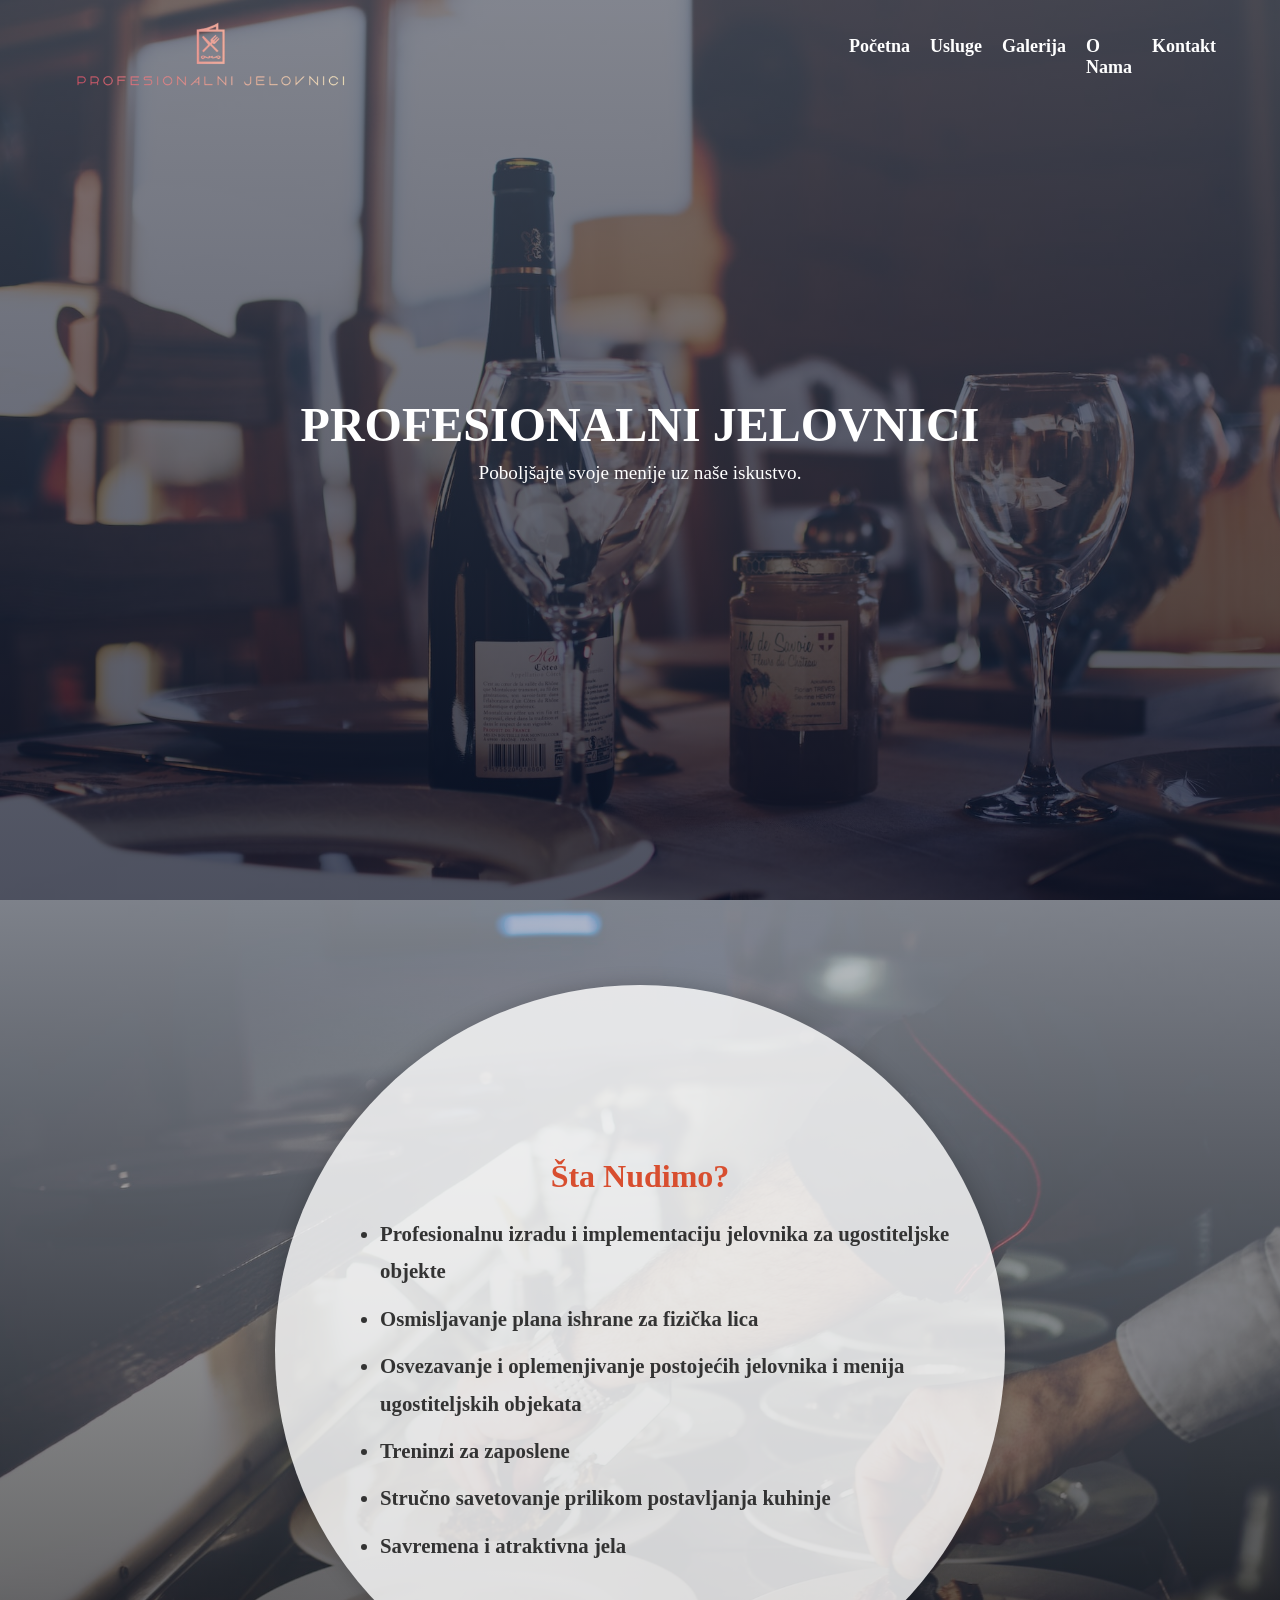
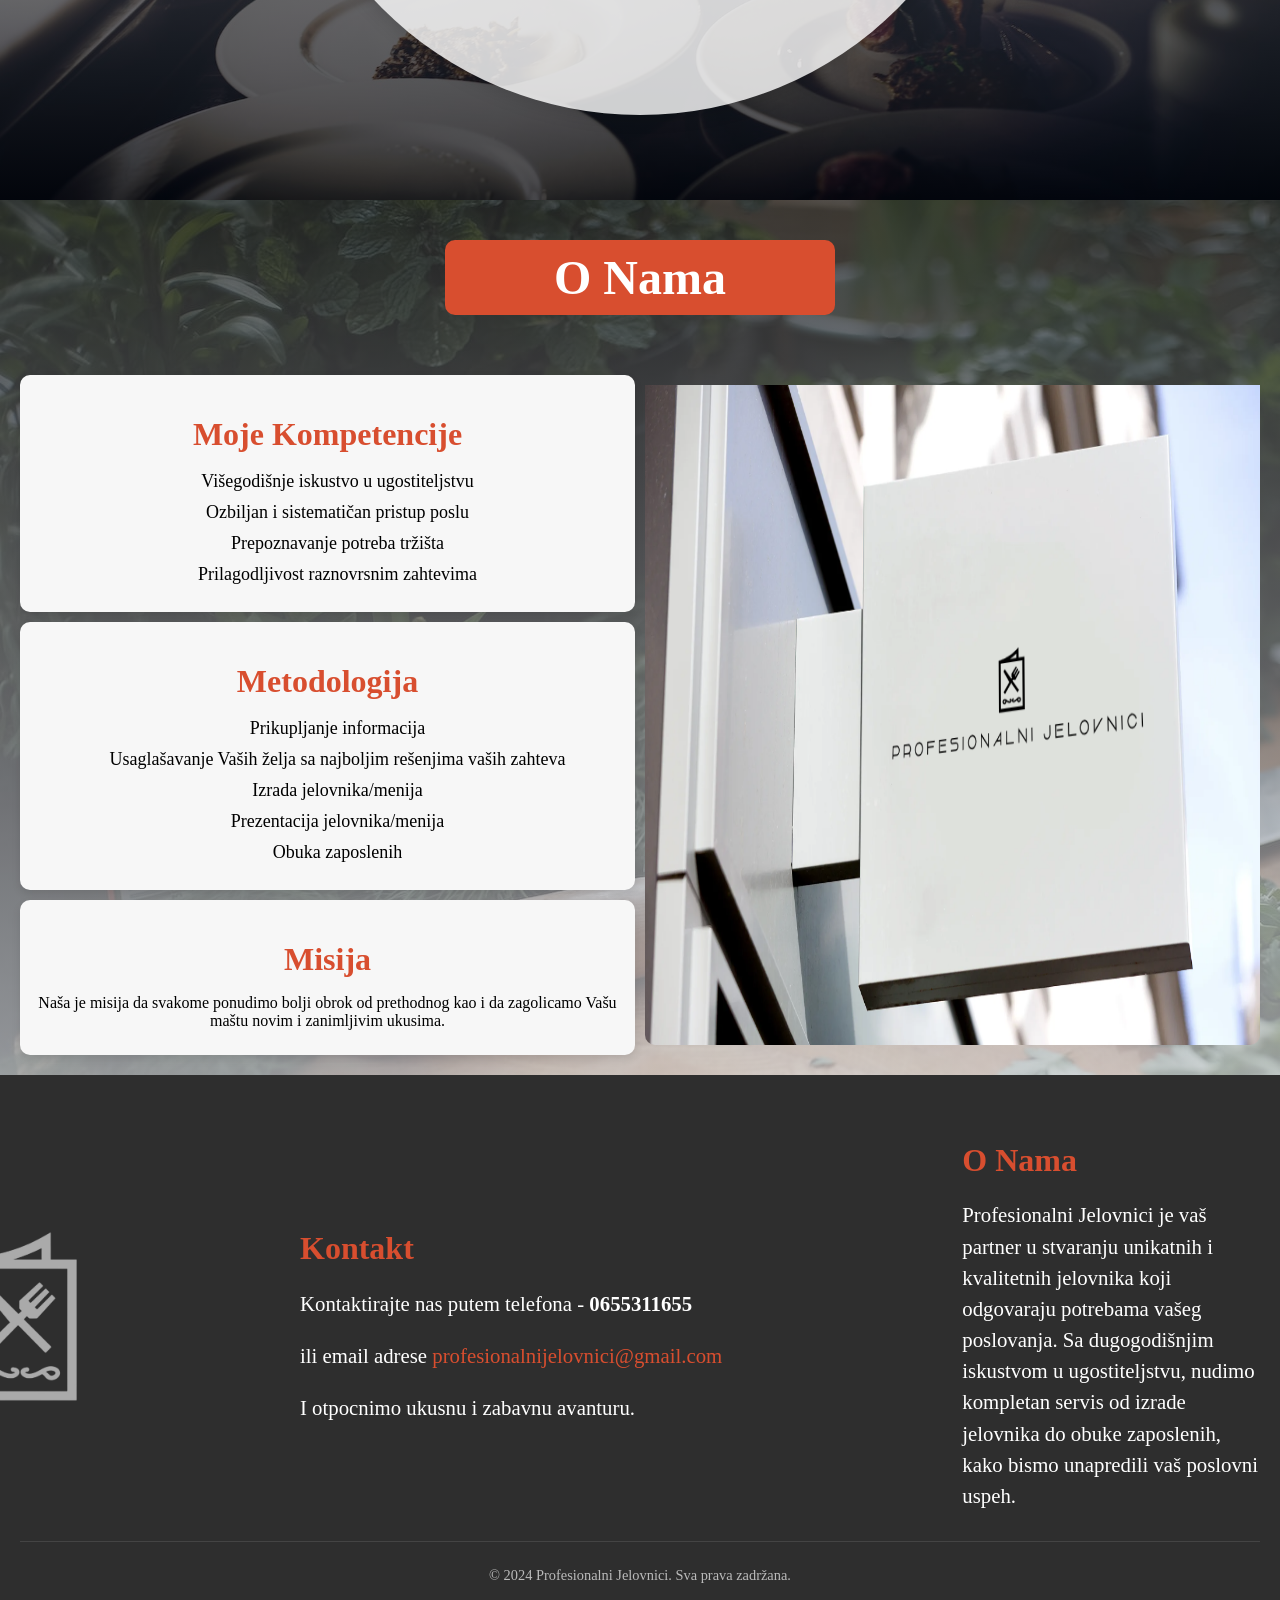
==== index.html @ 2716e55f "home page" ====
<!DOCTYPE html>
<html lang="en">
<head>
    <meta charset="UTF-8">
    <meta http-equiv="X-UA-Compatible" content="IE=edge">
    <meta name="viewport" content="width=device-width, initial-scale=1.0">
    <title>Professional Restaurant Menus</title>
    <link rel="stylesheet" href="styles.css">
</head>
<body>
    <header class="hero-section">
        <nav class="navbar">
            <div class="logo">
                <img src="slike/image-removebg-preview.png" alt="Logo"> 
            </div>
            <ul class="nav-links">
                <li><a href="#">Početna</a></li>
                <li><a href="#">Usluge</a></li>
                <li><a href="#">Galerija</a></li>
                <li><a href="#">O Nama</a></li>
                <li><a href="#">Kontakt</a></li>
            </ul>
        </nav>
        <div class="hero-content">
            <!-- <h1>Profesionalni Jelovnici</h1> -->
            <h1>PROFESIONALNI JELOVNICI</h1>
            <p>Poboljšajte svoje menije uz naše iskustvo.</p>
        </div>
    </header>

    <section class="service-display">
        <div class="circle-content">
            <p>Šta Nudimo?</p>
            <ul class="circle-list">
                <li>Profesionalnu izradu i implementaciju jelovnika za ugostiteljske objekte</li>
                <li>Osmisljavanje plana ishrane za fizička lica</li>
                <li>Osvezavanje i oplemenjivanje postojećih jelovnika i menija ugostiteljskih objekata</li>
                <li>Treninzi za zaposlene</li>
                <li>Stručno savetovanje prilikom postavljanja kuhinje</li>
                <li>Savremena i atraktivna jela</li>
            </ul>
        </div>
    </section>

    <section class="content-section">
        <div class="heading-box">
            <h1>O Nama</h1>
        </div>
        <div class="content-flex">
            <div class="cards-container">
                <div class="card">
                    <h3>Moje Kompetencije</h3>
                    <ul class="competencies-list">
                        <li>Višegodišnje iskustvo u ugostiteljstvu</li>
                        <li>Ozbiljan i sistematičan pristup poslu</li>
                        <li>Prepoznavanje potreba tržišta</li>
                        <li>Prilagodljivost raznovrsnim zahtevima</li>
                    </ul>
                </div>
                <div class="card">
                    <h3>Metodologija</h3>
                    <ol class="methodology-list">
                        <li>Prikupljanje informacija</li>
                        <li>Usaglašavanje Vaših želja sa najboljim rešenjima vaših zahteva</li>
                        <li>Izrada jelovnika/menija</li>
                        <li>Prezentacija jelovnika/menija</li>
                        <li>Obuka zaposlenih</li>
                    </ol>
                </div>
                <div class="card">
                    <h3>Misija</h3>
                    <p>Naša je misija da svakome ponudimo bolji obrok od prethodnog kao i da zagolicamo Vašu maštu novim i zanimljivim ukusima.</p>
                </div>
            </div>
            <div class="image-container">
                <img src="slike/Screenshot_10.png" alt="Profesionalni Jelovnici">
            </div>
        </div>
    </section>

    <footer class="footer-section">
        <div class="footer-container">
            <div class="footer-left">
                <img src="slike/logo.png" alt="Logo" class="footer-logo">
                <div class="footer-contact">
                    <h2>Kontakt</h2>
                    <p>Kontaktirajte nas putem telefona - <strong>0655311655</strong></p>
                    <p>ili email adrese <a href="mailto:profesionalnijelovnici@gmail.com">profesionalnijelovnici@gmail.com</a></p>
                    <p>I otpocnimo ukusnu i zabavnu avanturu.</p>
                </div>
            </div>
            <div class="footer-about">
                <h2>O Nama</h2>
                <p>Profesionalni Jelovnici je vaš partner u stvaranju unikatnih i kvalitetnih jelovnika koji odgovaraju potrebama vašeg poslovanja. Sa dugogodišnjim iskustvom u ugostiteljstvu, nudimo kompletan servis od izrade jelovnika do obuke zaposlenih, kako bismo unapredili vaš poslovni uspeh.</p>
            </div>
        </div>
        <div class="footer-bottom">
            <p>&copy; 2024 Profesionalni Jelovnici. Sva prava zadržana.</p>
        </div>
    </footer>
    
    
    
    
    
    
    
    
    

    <!-- Add other sections like Menu, Gallery, About Us, Contact -->
    <script src="script.js"></script>
</body>
</html>
---- styles.css ----
body {
    margin: 0;
    font-family: Cambria, Cochin, Georgia, Times, 'Times New Roman', serif;
}

.hero-section {
    height: 100vh;
    /* background: url('slike/background.jpg') no-repeat center center/cover; */
    width: 100%;
    background-image: linear-gradient(rgba(81, 85, 98, 0.7), rgba(4, 9, 30, 0.7)), url(slike/background.jpg); 
    display: flex;
    flex-direction: column;
    justify-content: center;
    align-items: center;
    color: #fff;
    position: relative;
    background-position: center center;
    background-size: cover;
}

.navbar {
    display: flex;
    justify-content: space-between;
    padding: 20px;
    width: 90%;
    position: absolute;
    top: 0;
}

.logo img {
    width: 40%;
}

.nav-links {
    list-style: none;
    display: flex;
    gap: 20px;
}

.nav-links a {
    color: #fff;
    text-decoration: none;
    font-weight: bold;
    font-size: 18px;
    position: relative; /* Position relative to contain the pseudo-element */
    padding-bottom: 5px; /* Adds spacing for the underline effect */
}

.nav-links a::after {
    content: '';
    position: absolute;
    display: block;
    left: 0;
    bottom: 0;
    width: 0;
    height: 2px;
    background-color: #d84e2f; /* Customize the color of the underline */
    transition: width 0.4s ease; /* Smooth transition for the hover effect */
}

.nav-links a:hover::after {
    width: 100%; /* Expands the line to full width on hover */
}




.hero-content {
    text-align: center;
}

.hero-content h1 {
    font-size: 3em;
    margin: 0;
    /* font-family: ; */
    font-weight: bold;
}

.hero-content p {
    margin-top: 10px;
    font-size: 1.2em;
}



/* services */


.service-display {
    display: flex;
    justify-content: center;
    align-items: center;
    height: 100vh; /* Full height */
    /* background: url('slike/kuhinjaa.jpg') no-repeat center center/cover; Set your desired background image */
    background-image: linear-gradient(rgba(175, 177, 180, 0.7), rgba(0, 0, 0, 0.7)), url(slike/kuhinjaa.jpg); 
    position: relative;
    background-position: center center;
    background-size: cover;
}


.circle-content {
    width: 650px;
    height: 650px;
    border-radius: 50%;
    background: rgba(255, 255, 255, 0.8);
    display: flex;
    flex-direction: column;
    justify-content: center;
    align-items: center;
    text-align: left; /* Align text to the left for better readability */
    padding: 40px;
    box-shadow: 0px 0px 20px rgba(0, 0, 0, 0.2);
    z-index: 1;
    font-family: Cambria, Cochin, Georgia, Times, 'Times New Roman', serif;
    transition: transform 0.3s ease, box-shadow 0.3s ease;
}

.circle-content p {
    font-size: 2em;
    font-weight: bold;
    color: #d84e2f; /* Title color */
    margin-bottom: 20px;
    
}

.circle-list {
    list-style: disc; /* Adds bullet points to the list */
    padding-left: 65px; /* Indent the list slightly for better alignment */
    margin: 0;
    font-size: 1.3em; /* Increase font size for readability */
    font-weight: bold;
    line-height: 1.8; /* Add space between lines */
    color: #333; /* Text color */
}

.circle-list li {
    margin-bottom: 10px; /* Adds space between each service */
}

.circle-content:hover {
    transform: translateY(-5px) scale(1.05);
    transition: transform 0.3s ease, box-shadow 0.3s ease;
    box-shadow: 0 0 20px 0px rgba(0, 0, 0, 0.2);
}



.content-section {
    padding: 20px;
    background-image: linear-gradient(rgba(45, 46, 48, 0.7), rgba(207, 209, 214, 0.7)), url(slike/image.jpg);
}

.heading-box {
    display: flex;
    justify-content: center;
    align-items: center;
    background-color: #d84e2f; /* Box background color */
    border-radius: 10px; /* Rounded corners */
    padding: 10px 20px; /* Padding inside the box */
    margin: 20px auto; /* Center the box horizontally and add space above and below */
    max-width: 350px; /* Set a maximum width */
}

.heading-box h1 {
    font-size: 3em; /* Reduced font size */
    color: #fff; /* Text color inside the box */
    margin: 0; /* Remove default margin */
    text-align: center;
}

.content-flex {
    display: flex;
    gap: 10px;
}

.cards-container {
    flex: 1;
    display: flex;
    flex-direction: column;
    gap: 10px;
    padding-top: 40px;
}

.card {
    background-color: #f7f7f7;
    padding: 9px;
    border-radius: 10px;
    box-shadow: 0 4px 8px rgba(0, 0, 0, 0.1);
    text-align: center;
}

.card h3 {
    font-size: 2em;
    margin-bottom: 10px;
    color: #d84e2f;
}

.card li {
    list-style: none;
    margin-bottom: 10px;
}

.card ul,
.card ol {
    padding-left: 20px;
    font-size: large;
}

.card:hover {
    transform: translateY(-5px) scale(1.05);
    transition: transform 0.3s ease, box-shadow 0.3s ease;
    box-shadow: 0 0 20px 0px rgba(0, 0, 0, 0.2);
}

.image-container {
    display: flex;
    justify-content: center;
    align-items: center;
    flex: 1;
}

.image-container img {
    max-width: 100%;
    padding-top: 40px;
    height: 660px;
    border-radius: 10px;
}

.image-container img:hover {
    transform: translateY(-5px) scale(1.02);
    transition: transform 0.3s ease, box-shadow 0.3s ease;
    box-shadow: 0 0 20px 0px rgba(0, 0, 0, 0.2);
}

/* Responsive adjustments */
@media (max-width: 768px) {
    .content-flex {
        flex-direction: column;
        align-items: center;
    }

    .cards-container {
        width: 100%;
    }

    .image-container {
        width: 100%;
        margin-top: 20px;
    }
}



/* footer */

.footer-section {
    background-color: #2e2e2e;
    color: #fff;
    padding: 40px 20px;
    display: flex;
    flex-direction: column;
    align-items: center;
}

.footer-container {
    display: flex;
    justify-content: space-between;
    gap: 40px;
    width: 100%;
    max-width: 1400px;
}

.footer-left {
    display: flex; /* Display logo and contact side by side */
    align-items: center; /* Center items vertically */
    gap: 20px; /* Space between logo and contact */
}

.footer-contact {
    flex: 1;
    margin-left: 100px; /* Space between contact and about */
}

.footer-logo {
    max-width: 200px; /* Adjust the size of the logo */
    margin-right: 60px; /* Space between the logo and contact text */
    margin-left: -100px; /* Adjust this value to move the logo left */
}

.footer-contact h2, .footer-about h2 {
    font-size: 2em;
    color: #d84e2f;
    margin-bottom: 10px;
}

.footer-contact p, .footer-about p {
    font-size: 1.3em;
    line-height: 1.5;
    margin-bottom: 10px;
}

.footer-contact a {
    color: #d84e2f;
    text-decoration: none;
}

.footer-contact a:hover {
    text-decoration: underline;
}

.footer-about {
    flex: 1;
    margin-left: 200px;
}

.footer-bottom {
    margin-top: 20px;
    border-top: 1px solid #444;
    padding-top: 10px;
    text-align: center;
    width: 100%;
}

.footer-bottom p {
    font-size: 0.9em;
    color: #bbb;
}

/* Responsive adjustments */
@media (max-width: 768px) {
    .footer-container {
        flex-direction: column;
        align-items: center;
        text-align: center;
    }

    .footer-left {
        flex-direction: column;
        align-items: center;
    }

    .footer-logo {
        margin-bottom: 10px;
    }
}
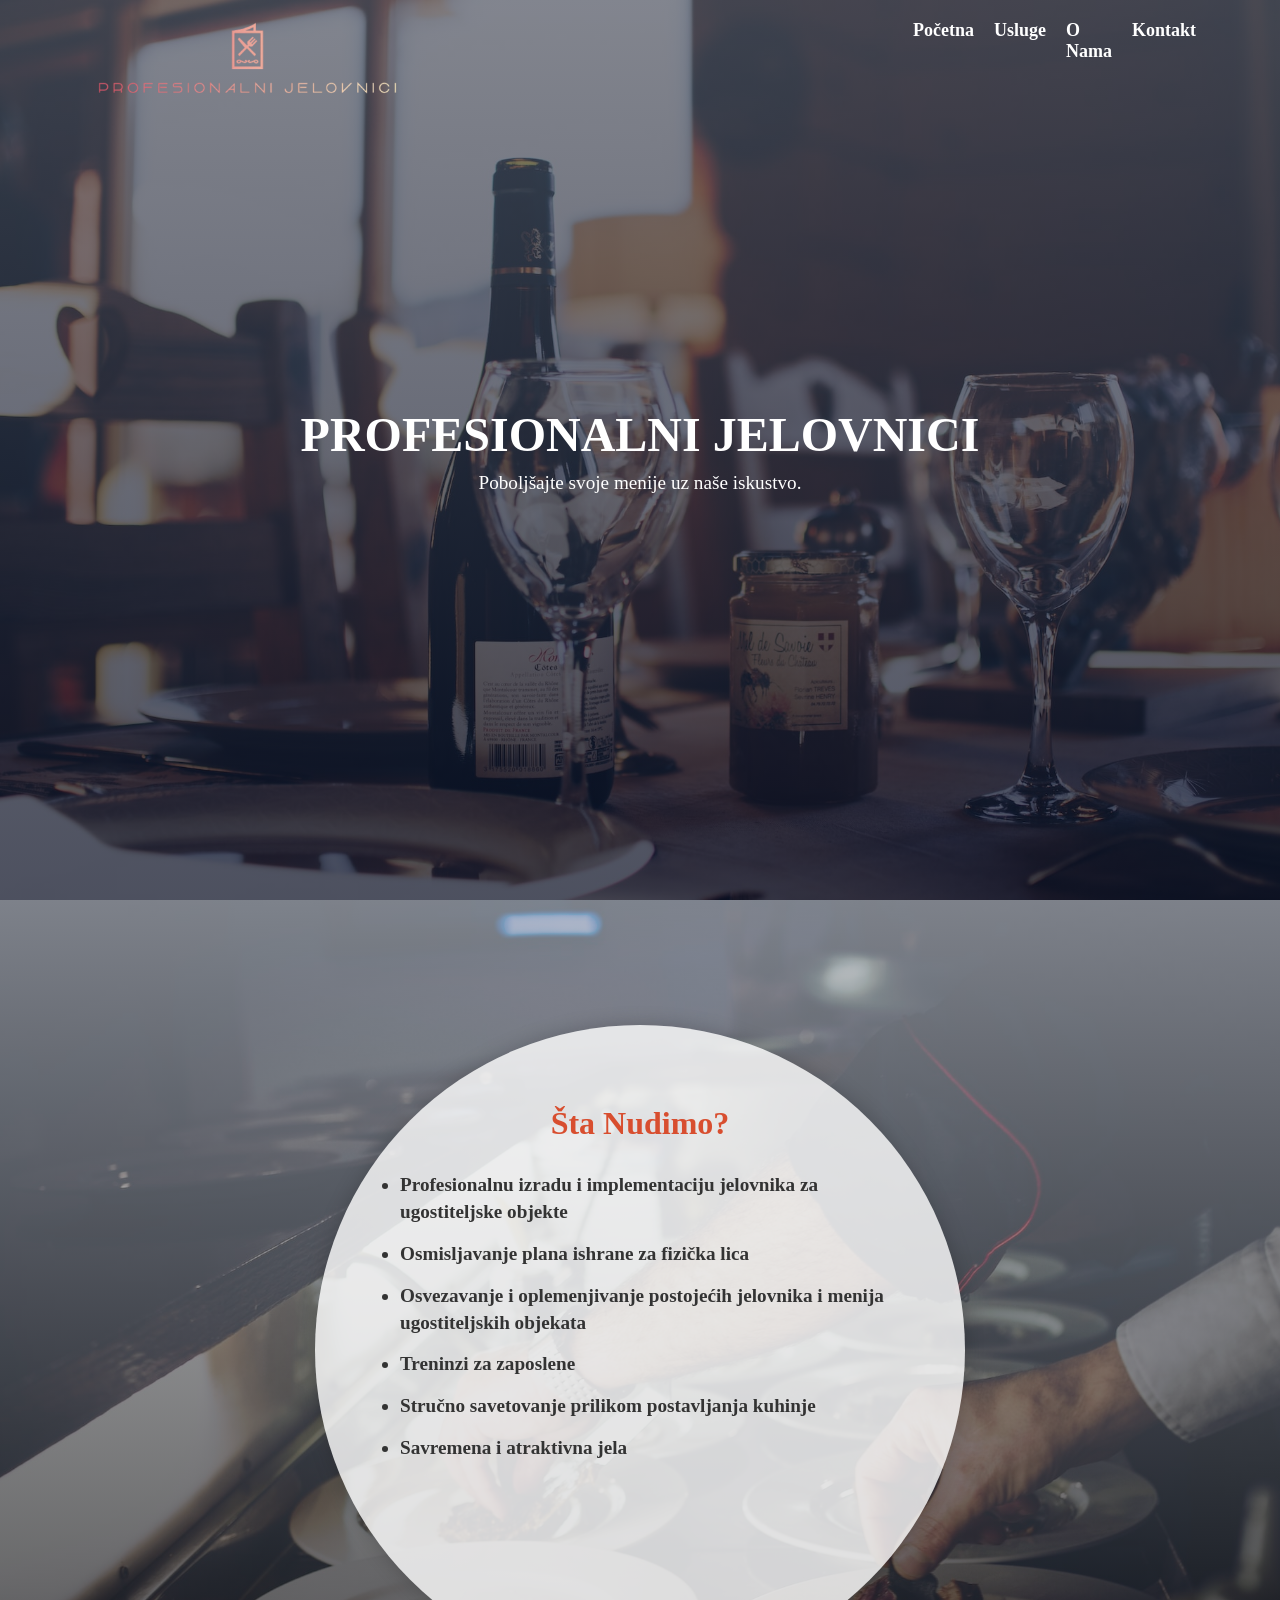
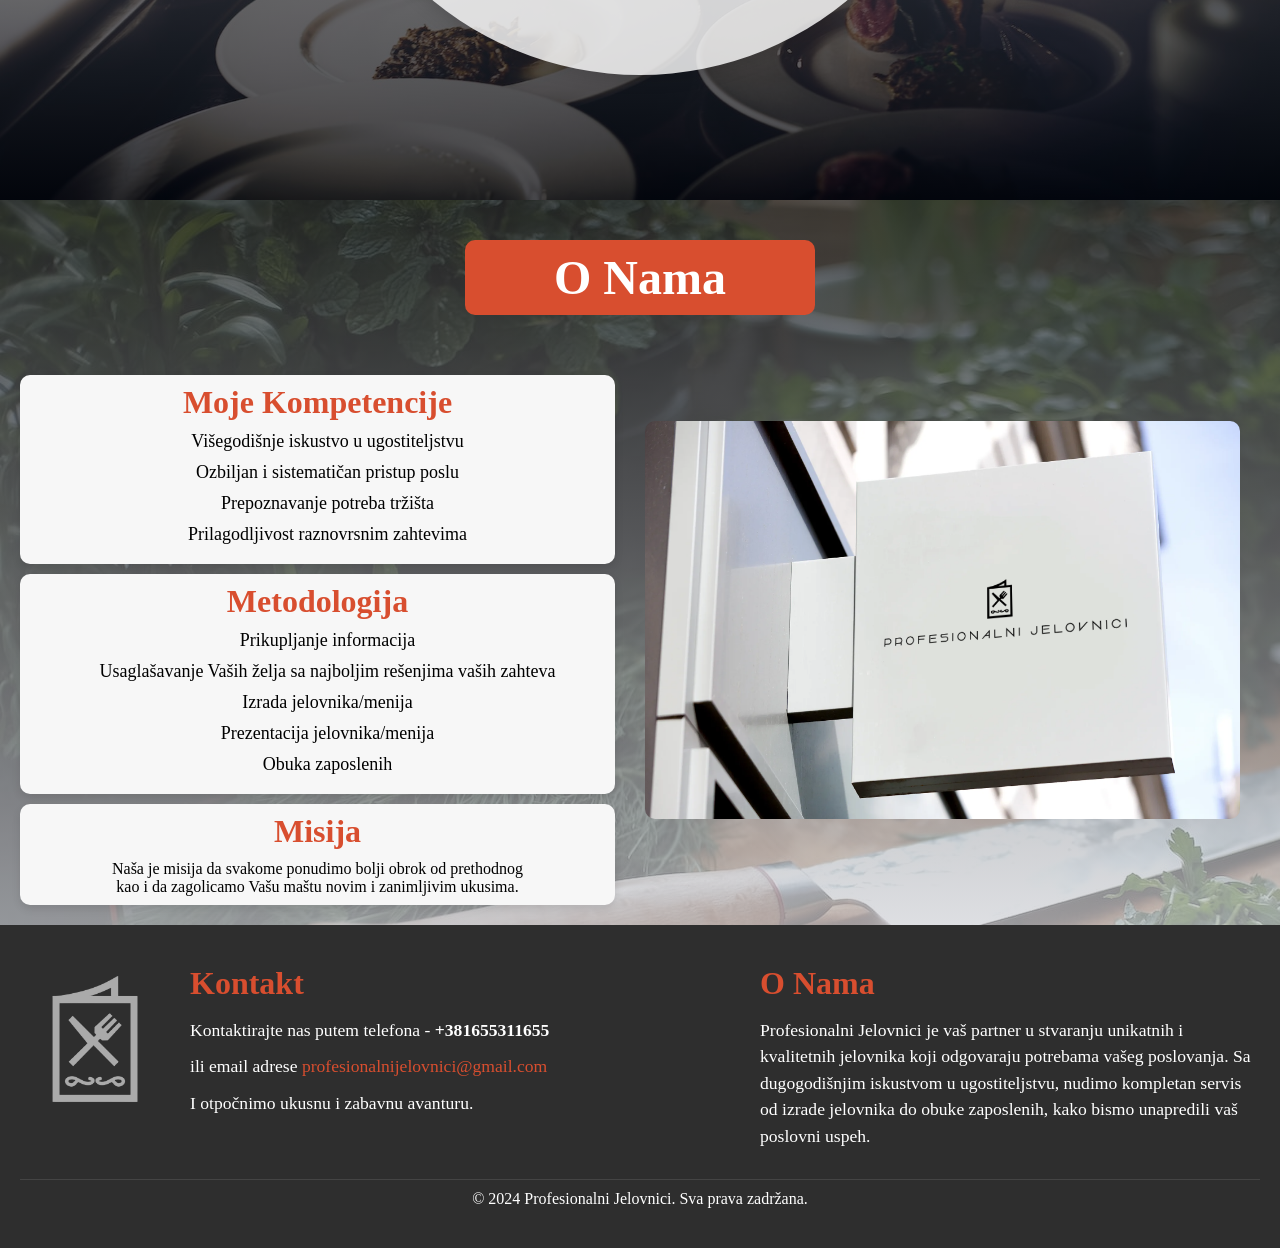
==== commit 36ee0351: "nearly finished" ====
--- a/index.html
+++ b/index.html
@@ -1,10 +1,10 @@
 <!DOCTYPE html>
-<html lang="en">
+<html lang="sr">
 <head>
     <meta charset="UTF-8">
     <meta http-equiv="X-UA-Compatible" content="IE=edge">
     <meta name="viewport" content="width=device-width, initial-scale=1.0">
-    <title>Professional Restaurant Menus</title>
+    <title>Profesionalni Jelovnici</title>
     <link rel="stylesheet" href="styles.css">
 </head>
 <body>
@@ -13,16 +13,31 @@
             <div class="logo">
                 <img src="slike/image-removebg-preview.png" alt="Logo"> 
             </div>
+            <!-- Hamburger Menu Button -->
+            <button class="menu-toggle" aria-label="Menu">
+                <span></span>
+                <span></span>
+                <span></span>
+            </button>
             <ul class="nav-links">
-                <li><a href="#">Početna</a></li>
-                <li><a href="#">Usluge</a></li>
-                <li><a href="#">Galerija</a></li>
-                <li><a href="#">O Nama</a></li>
-                <li><a href="#">Kontakt</a></li>
+                <li><a href="index.html">Početna</a></li>
+                <li><a href="usluge.html">Usluge</a></li>
+                <li><a href="onama.html">O Nama</a></li>
+                <li><a href="kontakt.html">Kontakt</a></li>
             </ul>
         </nav>
+        <!-- Mobile Navigation -->
+        <div class="mobile-nav">
+            <ul class="nav-links">
+                <li><a href="index.html">Početna</a></li>
+                <li><a href="usluge.html">Usluge</a></li>
+                <li><a href="onama.html">O Nama</a></li>
+                <li><a href="kontakt.html">Kontakt</a></li>
+            </ul>
+        </div>
+        <div class="overlay"></div>
+        
         <div class="hero-content">
-            <!-- <h1>Profesionalni Jelovnici</h1> -->
             <h1>PROFESIONALNI JELOVNICI</h1>
             <p>Poboljšajte svoje menije uz naše iskustvo.</p>
         </div>
@@ -69,7 +84,7 @@
                 </div>
                 <div class="card">
                     <h3>Misija</h3>
-                    <p>Naša je misija da svakome ponudimo bolji obrok od prethodnog kao i da zagolicamo Vašu maštu novim i zanimljivim ukusima.</p>
+                    <p>Naša je misija da svakome ponudimo bolji obrok od prethodnog <br>kao i da zagolicamo Vašu maštu novim i zanimljivim ukusima.</p>
                 </div>
             </div>
             <div class="image-container">
@@ -84,9 +99,9 @@
                 <img src="slike/logo.png" alt="Logo" class="footer-logo">
                 <div class="footer-contact">
                     <h2>Kontakt</h2>
-                    <p>Kontaktirajte nas putem telefona - <strong>0655311655</strong></p>
+                    <p>Kontaktirajte nas putem telefona - <strong>+381655311655</strong></p>
                     <p>ili email adrese <a href="mailto:profesionalnijelovnici@gmail.com">profesionalnijelovnici@gmail.com</a></p>
-                    <p>I otpocnimo ukusnu i zabavnu avanturu.</p>
+                    <p>I otpočnimo ukusnu i zabavnu avanturu.</p>
                 </div>
             </div>
             <div class="footer-about">
@@ -98,17 +113,7 @@
             <p>&copy; 2024 Profesionalni Jelovnici. Sva prava zadržana.</p>
         </div>
     </footer>
+    <script src="script.js"></script>
     
-    
-    
-    
-    
-    
-    
-    
-    
-
-    <!-- Add other sections like Menu, Gallery, About Us, Contact -->
-    <script src="script.js"></script>
 </body>
-</html>
+</html>
--- a/styles.css
+++ b/styles.css
@@ -106,36 +106,68 @@
     background: rgba(255, 255, 255, 0.8);
     display: flex;
     flex-direction: column;
-    justify-content: center;
-    align-items: center;
-    text-align: left; /* Align text to the left for better readability */
-    padding: 40px;
+    justify-content: flex-start; /* Promenjeno sa center */
+    padding: 80px 60px; /* Povećan padding */
     box-shadow: 0px 0px 20px rgba(0, 0, 0, 0.2);
     z-index: 1;
-    font-family: Cambria, Cochin, Georgia, Times, 'Times New Roman', serif;
     transition: transform 0.3s ease, box-shadow 0.3s ease;
+    position: relative;
+    overflow: hidden;
 }
 
 .circle-content p {
-    font-size: 2em;
+    font-size: clamp(1.5em, 4vw, 2em);
     font-weight: bold;
-    color: #d84e2f; /* Title color */
-    margin-bottom: 20px;
-    
+    color: #d84e2f;
+    margin-bottom: 30px;
+    text-align: center;
 }
 
 .circle-list {
-    list-style: disc; /* Adds bullet points to the list */
-    padding-left: 65px; /* Indent the list slightly for better alignment */
+    list-style: disc;
+    padding-left: 25px;
     margin: 0;
-    font-size: 1.3em; /* Increase font size for readability */
+    font-size: clamp(1em, 2.5vw, 1.2em);
     font-weight: bold;
-    line-height: 1.8; /* Add space between lines */
-    color: #333; /* Text color */
+    line-height: 1.4;
+    color: #333;
+    max-width: 100%;
+    height: auto;
+    overflow-y: auto;
 }
 
 .circle-list li {
-    margin-bottom: 10px; /* Adds space between each service */
+    margin-bottom: 15px;
+    padding-right: 15px;
+    max-width: 100%;
+}
+
+.circle-list li:last-child {
+    margin-bottom: 0; /* Uklonjena margina sa poslednjeg elementa */
+}
+
+@media (max-width: 768px) {
+    .circle-content {
+        width: min(90vw, 450px);
+        height: min(90vw, 450px);
+        padding: 50px 30px;
+    }
+
+    .circle-list {
+        font-size: 1em;
+    }
+}
+
+@media (max-width: 480px) {
+    .circle-content {
+        width: min(95vw, 350px);
+        height: min(95vw, 350px);
+        padding: 40px 40px;
+    }
+
+    .circle-list {
+        font-size: 0.9em;
+    }
 }
 
 .circle-content:hover {
@@ -218,38 +250,48 @@
     justify-content: center;
     align-items: center;
     flex: 1;
+    width: 100%;
+    padding: 20px;
 }
 
 .image-container img {
-    max-width: 100%;
-    padding-top: 40px;
-    height: 660px;
+    width: 100%;
+    max-width: 600px;
+    height: auto;
     border-radius: 10px;
+    transition: transform 0.3s ease, box-shadow 0.3s ease;
 }
 
 .image-container img:hover {
     transform: translateY(-5px) scale(1.02);
-    transition: transform 0.3s ease, box-shadow 0.3s ease;
     box-shadow: 0 0 20px 0px rgba(0, 0, 0, 0.2);
 }
 
 /* Responsive adjustments */
+@media (max-width: 1200px) {
+    .image-container img {
+        max-width: 500px;
+    }
+}
+
 @media (max-width: 768px) {
-    .content-flex {
-        flex-direction: column;
-        align-items: center;
-    }
-
-    .cards-container {
-        width: 100%;
-    }
-
     .image-container {
-        width: 100%;
-        margin-top: 20px;
-    }
-}
-
+        /* padding: 15px; */
+        display: none;
+    }
+    
+    .image-container img {
+        /* max-width: 400px; */
+        display: none;
+    }
+}
+
+@media (max-width: 480px) {
+    .image-container img {
+        /* max-width: 100%; */
+        display: none;
+    }
+}
 
 
 /* footer */
@@ -261,6 +303,7 @@
     display: flex;
     flex-direction: column;
     align-items: center;
+    width: 100%;
 }
 
 .footer-container {
@@ -272,37 +315,38 @@
 }
 
 .footer-left {
-    display: flex; /* Display logo and contact side by side */
-    align-items: center; /* Center items vertically */
-    gap: 20px; /* Space between logo and contact */
+    display: flex;
+    align-items: flex-start;
+    gap: 20px;
+    flex: 1;
+}
+
+.footer-logo {
+    width: 150px;
+    height: auto;
 }
 
 .footer-contact {
     flex: 1;
-    margin-left: 100px; /* Space between contact and about */
-}
-
-.footer-logo {
-    max-width: 200px; /* Adjust the size of the logo */
-    margin-right: 60px; /* Space between the logo and contact text */
-    margin-left: -100px; /* Adjust this value to move the logo left */
-}
-
-.footer-contact h2, .footer-about h2 {
+}
+
+.footer-contact h2, 
+.footer-about h2 {
     font-size: 2em;
     color: #d84e2f;
-    margin-bottom: 10px;
-}
-
-.footer-contact p, .footer-about p {
-    font-size: 1.3em;
+    margin-bottom: 15px;
+}
+
+.footer-contact p, 
+.footer-about p {
+    font-size: 1.1em;
     line-height: 1.5;
     margin-bottom: 10px;
 }
-
 .footer-contact a {
     color: #d84e2f;
     text-decoration: none;
+    transition: color 0.3s ease;
 }
 
 .footer-contact a:hover {
@@ -311,7 +355,7 @@
 
 .footer-about {
     flex: 1;
-    margin-left: 200px;
+    max-width: 500px;
 }
 
 .footer-bottom {
@@ -322,25 +366,923 @@
     width: 100%;
 }
 
-.footer-bottom p {
-    font-size: 0.9em;
-    color: #bbb;
-}
-
 /* Responsive adjustments */
-@media (max-width: 768px) {
+@media (max-width: 1200px) {
     .footer-container {
         flex-direction: column;
         align-items: center;
-        text-align: center;
+        gap: 30px;
     }
 
     .footer-left {
         flex-direction: column;
         align-items: center;
+        text-align: center;
+        gap: 30px;
     }
 
     .footer-logo {
+        margin: 0;
+    }
+
+    .footer-contact {
+        margin-left: 0;
+        text-align: center;
+    }
+    .footer-contact a {
+        color: #d84e2f;
+        text-decoration: none;
+        transition: color 0.3s ease;
+    }
+    
+    .footer-contact a:hover {
+        text-decoration: underline;
+    }
+
+    .footer-about {
+        text-align: center;
+        margin-left: 0;
+    }
+}
+
+@media (max-width: 768px) {
+    .footer-section {
+        padding: 30px 15px;
+    }
+
+    .footer-container {
+        gap: 20px;
+    }
+
+    .footer-contact h2, 
+    .footer-about h2 {
+        font-size: 1.8em;
+    }
+
+    .footer-contact p, 
+    .footer-about p {
+        font-size: 1em;
+        padding-right: 0;
+    }
+    .footer-contact a {
+        color: #d84e2f;
+        text-decoration: none;
+        transition: color 0.3s ease;
+    }
+    
+    .footer-contact a:hover {
+        text-decoration: underline;
+    }
+
+    .footer-logo {
+        width: 120px;
+    }
+}
+
+@media (max-width: 480px) {
+    .footer-contact h2, 
+    .footer-about h2 {
+        font-size: 1.5em;
+    }
+    .footer-contact a {
+        color: #d84e2f;
+        text-decoration: none;
+        transition: color 0.3s ease;
+    }
+    
+    .footer-contact a:hover {
+        text-decoration: underline;
+    }
+
+    .footer-bottom p {
+        font-size: 0.8em;
+    }
+}
+
+
+
+
+
+/*------------------ USLUGE PAGE ------------------*/
+/* Dodatni CSS za stranicu usluga */
+/* .service-hero {
+    height: 60vh;
+    background-image: linear-gradient(rgba(81, 85, 98, 0.7), rgba(4, 9, 30, 0.7)), url(slike/image.jpg);
+} */
+
+.service-hero {
+    height: 60vh; /* Full viewport height for desktop */
+    background-image: linear-gradient(rgba(81, 85, 98, 0.7), rgba(4, 9, 30, 0.7)), url(slike/image.jpg);
+    background-position: center;
+    background-size: cover;
+}
+
+/* For phones */
+@media (max-width: 768px) {
+    .service-hero {
+        height: 100vh; /* Full viewport height for mobile */
+        /* Other styles remain the same */
+    }
+}
+
+.services-section {
+    padding: 80px 20px;
+    background-color: #f9f9f9;
+}
+
+.services-container {
+    max-width: 1200px;
+    margin: 0 auto;
+    display: grid;
+    grid-template-columns: repeat(auto-fit, minmax(350px, 1fr));
+    gap: 30px;
+}
+
+.service-card {
+    background: #fff;
+    padding: 30px;
+    border-radius: 10px;
+    box-shadow: 0 5px 15px rgba(0, 0, 0, 0.1);
+    transition: transform 0.3s ease, box-shadow 0.3s ease;
+}
+
+.service-card:hover {
+    transform: translateY(-5px);
+    box-shadow: 0 8px 20px rgba(0, 0, 0, 0.15);
+}
+
+.service-icon {
+    width: 64px;
+    height: 64px;
+    margin-bottom: 20px;
+}
+
+.service-icon img {
+    width: 100%;
+    height: 100%;
+    object-fit: cover;
+}
+
+.service-card h3 {
+    color: #d84e2f;
+    font-size: 1.5em;
+    margin-bottom: 15px;
+}
+
+.service-card p {
+    color: #666;
+    margin-bottom: 20px;
+    line-height: 1.6;
+}
+
+.service-card ul {
+    list-style-type: none;
+    padding: 0;
+}
+
+.service-card ul li {
+    color: #444;
+    margin-bottom: 10px;
+    padding-left: 20px;
+    position: relative;
+}
+
+.service-card ul li::before {
+    content: "•";
+    color: #d84e2f;
+    position: absolute;
+    left: 0;
+}
+
+/* Responsive adjustments */
+@media (max-width: 768px) {
+    .services-container {
+        grid-template-columns: 1fr;
+    }
+    
+    .service-card {
+        margin: 0 10px;
+    }
+}
+
+
+
+/*------------------ ABOUT US PAGE ------------------*/
+/* Dodatni CSS za O Nama stranicu */
+/* .about-hero {
+    height: 60vh; 
+    background-image: linear-gradient(rgba(81, 85, 98, 0.7), rgba(4, 9, 30, 0.7)), url(slike/3.png);
+} */
+
+.about-hero {
+    height: 60vh; /* Full viewport height for desktop */
+    background-image: linear-gradient(rgba(81, 85, 98, 0.7), rgba(4, 9, 30, 0.7)), url(slike/3.png);
+    background-position: center;
+    background-size: cover;
+}
+
+/* For phones */
+@media (max-width: 768px) {
+    .about-hero {
+        height: 100vh; /* Full viewport height for mobile */
+        /* Other styles remain the same */
+    }
+}
+
+
+/* Osnovni stil sekcije */
+.about-section {
+    padding: 80px 20px;
+    background-image: linear-gradient(rgba(45, 46, 48, 0.7), rgba(207, 209, 214, 0.7)), url(slike/kujna.jpg);
+}
+/* Naša Priča sekcija */
+.about-intro {
+    background: white;
+    padding: 40px;
+    border-radius: 20px;
+    margin: 40px auto;
+    text-align: center;
+    box-shadow: 0 5px 15px rgba(0, 0, 0, 0.1);
+    max-width: 1000px;
+}
+
+.about-intro h2 {
+    color: #d84e2f;
+    font-size: 2.5em;
+    margin-bottom: 25px;
+    position: relative;
+    display: inline-block;
+}
+
+.about-intro h2::after {
+    content: '';
+    display: block;
+    width: 100px;
+    height: 3px;
+    background: #d84e2f;
+    margin: 15px auto 0;
+}
+
+.about-intro p {
+    font-size: 1.3em;
+    line-height: 1.6;
+    color: #444;
+    max-width: 900px;
+    margin: 0 auto;
+}
+
+/* Kontejner za krugove */
+.about-cards-container {
+    display: flex;
+    justify-content: center;
+    gap: 30px;
+    margin-top: 60px;
+    flex-wrap: wrap;
+    padding: 20px;
+    max-width: 100%;
+}
+
+/* Osnovni stil kartica */
+.about-card {
+    background: white;
+    width: 500px; /* Manja početna veličina */
+    height: 500px;
+    border-radius: 50%;
+    padding: 50px;
+    box-shadow: 0 5px 15px rgba(0, 0, 0, 0.1);
+    display: flex;
+    flex-direction: column;
+    position: relative;
+    transition: transform 0.3s ease, box-shadow 0.3s ease;
+    overflow: hidden;
+}
+
+/* Naslovi kartica */
+.about-card h3 {
+    color: #d84e2f;
+    font-size: 1.8em;
+    margin-bottom: 25px;
+    text-align: center;
+    padding-bottom: 15px;
+    border-bottom: 2px solid #d84e2f;
+}
+
+/* Kompetencije i Metodologija */
+.competency, .methodology-step {
+    margin-bottom: 20px;
+}
+
+.competency h4, .methodology-step h4 {
+    color: #333;
+    font-size: 1.2em;
+    margin-bottom: 8px;
+    border-left: 3px solid #d84e2f;
+    padding-left: 12px;
+}
+
+.competency p, .methodology-step p {
+    color: #666;
+    font-size: 1em;
+    line-height: 1.4;
+    margin-left: 15px;
+}
+
+/* Misija */
+.mission-statement {
+    font-style: italic;
+    color: #333;
+    font-size: 1.2em;
+    line-height: 1.5;
+    margin: 20px 0;
+    text-align: center;
+}
+
+.mission-details h4 {
+    color: #333;
+    font-size: 1.3em;
+    margin: 20px 0;
+    text-align: center;
+}
+
+.mission-details ul {
+    display: grid;
+    grid-template-columns: repeat(2, 1fr);
+    gap: 15px;
+    padding: 0;
+    list-style: none;
+}
+
+.mission-details ul li {
+    background: #f8f8f8;
+    padding: 12px;
+    border-radius: 8px;
+    font-size: 1em;
+    color: #444;
+    text-align: center;
+    border-bottom: 2px solid #d84e2f;
+}
+
+/* Card content scroll */
+.card-content {
+    overflow-y: auto;
+    flex: 1;
+    padding-right: 10px;
+}
+
+.card-content::-webkit-scrollbar {
+    width: 4px;
+}
+
+.card-content::-webkit-scrollbar-track {
+    background: #f1f1f1;
+    border-radius: 2px;
+}
+
+.card-content::-webkit-scrollbar-thumb {
+    background: #d84e2f;
+    border-radius: 2px;
+}
+
+/* Hover efekat */
+.about-card:hover {
+    transform: translateY(-5px);
+    box-shadow: 0 15px 30px rgba(0, 0, 0, 0.2);
+}
+
+/* Responsive dizajn */
+@media (min-width: 1400px) {
+    .about-card {
+        width: 550px;
+        height: 550px;
+        padding: 60px;
+    }
+
+    .about-card h3 {
+        font-size: 2em;
+    }
+
+    .competency h4, .methodology-step h4 {
+        font-size: 1.3em;
+    }
+
+    .competency p, .methodology-step p {
+        font-size: 1.1em;
+    }
+}
+
+@media (max-width: 1200px) {
+    .about-card {
+        width: 450px;
+        height: 450px;
+        padding: 45px;
+    }
+}
+
+@media (max-width: 992px) {
+    .about-cards-container {
+        gap: 20px;
+    }
+}
+
+@media (max-width: 768px) {
+    .about-card {
+        width: 380px;
+        height: 380px;
+        padding: 35px;
+    }
+
+    .about-card h3 {
+        font-size: 1.5em;
+        margin-bottom: 20px;
+    }
+
+    .competency h4, .methodology-step h4 {
+        font-size: 1.1em;
+    }
+
+    .competency p, .methodology-step p {
+        font-size: 0.95em;
+    }
+
+    .mission-statement {
+        font-size: 1.1em;
+    }
+
+    .mission-details ul {
+        grid-template-columns: 1fr;
+    }
+}
+
+@media (max-width: 480px) {
+    .about-card {
+        width: 300px;
+        height: 300px;
+        padding: 25px;
+    }
+}
+
+@media screen and (max-width: 740px) {
+    .about-cards-container {
+        gap: 40px;
+        padding: 10px;
+        margin-top: 30px;
+    }
+
+    .about-card {
+        width: 90vw; /* Skoro puna širina ekrana */
+        height: 90vw; /* Održava kružni oblik */
+        padding: 40px 30px;
+        margin-bottom: 30px;
+    }
+
+    .about-card h3 {
+        font-size: 1.8em;
+        margin-bottom: 20px;
+    }
+
+    .competency h4, 
+    .methodology-step h4 {
+        font-size: 1.4em;
         margin-bottom: 10px;
     }
-}
+
+    .competency p, 
+    .methodology-step p {
+        font-size: 1.2em;
+        line-height: 1.4;
+        margin-left: 15px;
+    }
+
+    .mission-statement {
+        font-size: 1.4em;
+        margin: 15px 0;
+    }
+
+    .mission-details ul {
+        grid-template-columns: 1fr;
+    }
+
+    .mission-details ul li {
+        font-size: 1.2em;
+        padding: 12px;
+    }
+
+    /* Poboljšan scroll za Samsung */
+    .card-content {
+        padding-right: 15px;
+        -webkit-overflow-scrolling: touch;
+    }
+
+    .card-content::-webkit-scrollbar {
+        width: 6px; /* Veći scrollbar za lakše korišćenje */
+    }
+}
+
+
+
+
+/* CONTACT PAGE */
+
+/* Contact page styles */
+/* .contact-hero {
+    height: 60vh;
+    background-image: linear-gradient(rgba(81, 85, 98, 0.7), rgba(4, 9, 30, 0.7)), url(slike/Screenshot_1.png);
+} */
+
+
+.contact-hero {
+    height: 60vh; /* Full viewport height for desktop */
+    background-image: linear-gradient(rgba(81, 85, 98, 0.7), rgba(4, 9, 30, 0.7)), url(slike/Screenshot_1.png);
+    background-position: center;
+    background-size: cover;
+}
+
+/* For phones */
+@media (max-width: 768px) {
+    .contact-hero {
+        height: 100vh; /* Full viewport height for mobile */
+        /* Other styles remain the same */
+    }
+}
+.contact-section {
+    padding: 80px 20px;
+    background-image: linear-gradient(rgba(45, 46, 48, 0.7), rgba(207, 209, 214, 0.7)), url(slike/kujna.jpg);
+}
+
+.contact-container {
+    max-width: 1200px;
+    margin: 0 auto;
+    display: grid;
+    grid-template-columns: 1fr 1.5fr;
+    gap: 50px;
+    background: white;
+    padding: 50px;
+    border-radius: 20px;
+    box-shadow: 0 5px 15px rgba(0, 0, 0, 0.1);
+}
+
+/* Contact Info Styles */
+.contact-info {
+    padding: 30px;
+    background: #f8f8f8;
+    border-radius: 15px;
+}
+
+.contact-info h2 {
+    color: #d84e2f;
+    font-size: 2em;
+    margin-bottom: 20px;
+}
+
+.contact-info > p {
+    color: #666;
+    font-size: 1.1em;
+    line-height: 1.6;
+    margin-bottom: 30px;
+}
+
+.info-item {
+    display: flex;
+    align-items: flex-start;
+    margin-bottom: 30px;
+    padding: 20px;
+    background: white;
+    border-radius: 10px;
+    box-shadow: 0 3px 10px rgba(0, 0, 0, 0.05);
+}
+
+.info-item i {
+    width: 40px;
+    height: 40px;
+    margin-right: 15px;
+    background: #d84e2f;
+    border-radius: 50%;
+}
+
+.info-content h3 {
+    color: #333;
+    font-size: 1.2em;
+    margin-bottom: 5px;
+}
+
+.info-content p {
+    color: #666;
+    font-size: 1.1em;
+    line-height: 1.4;
+}
+
+/* Contact Form Styles */
+.contact-form {
+    padding: 30px;
+}
+
+.contact-form h2 {
+    color: #d84e2f;
+    font-size: 2em;
+    margin-bottom: 30px;
+}
+
+.form-group {
+    margin-bottom: 25px;
+}
+
+.form-group label {
+    display: block;
+    color: #333;
+    font-size: 1.1em;
+    margin-bottom: 8px;
+}
+
+.form-group input,
+.form-group textarea {
+    width: 100%;
+    padding: 12px;
+    border: 1px solid #ddd;
+    border-radius: 8px;
+    font-size: 1em;
+    transition: border-color 0.3s ease;
+    font-family: inherit;
+}
+
+.form-group input:focus,
+.form-group textarea:focus {
+    outline: none;
+    border-color: #d84e2f;
+}
+
+.submit-btn {
+    background: #d84e2f;
+    color: white;
+    padding: 15px 30px;
+    border: none;
+    border-radius: 8px;
+    font-size: 1.1em;
+    cursor: pointer;
+    transition: background-color 0.3s ease;
+}
+
+.submit-btn:hover {
+    background: #c13d1f;
+}
+
+/* Responsive Design */
+@media (max-width: 992px) {
+    .contact-container {
+        grid-template-columns: 1fr;
+    }
+    
+    .contact-info,
+    .contact-form {
+        padding: 20px;
+    }
+}
+
+@media (max-width: 768px) {
+    .contact-section {
+        padding: 40px 15px;
+    }
+    
+    .contact-container {
+        padding: 30px 20px;
+    }
+    
+    .info-item {
+        padding: 15px;
+    }
+    
+    .submit-btn {
+        width: 100%;
+    }
+}
+
+/* Contact Info Icon Styles */
+.info-item {
+    display: flex;
+    align-items: center;
+    margin-bottom: 30px;
+    padding: 20px;
+    background: white;
+    border-radius: 10px;
+    box-shadow: 0 3px 10px rgba(0, 0, 0, 0.05);
+}
+
+.info-icon {
+    width: 64px;
+    height: 64px;
+    margin-right: 20px;
+    display: flex;
+    align-items: center;
+    justify-content: center;
+}
+
+.info-icon img {
+    width: 100%;
+    height: 100%;
+    object-fit: contain;
+}
+
+.info-content {
+    flex: 1;
+}
+
+.info-content h3 {
+    color: #333;
+    font-size: 1.2em;
+    margin-bottom: 5px;
+}
+
+.info-content p {
+    color: #666;
+    font-size: 1.1em;
+    line-height: 1.4;
+}
+
+
+.reveal {
+    opacity: 0;
+    transform: translateY(20px);
+    transition: opacity 1s ease-out, transform 1s ease-out;
+}
+
+.reveal.active {
+    opacity: 1;
+    transform: translateY(0); 
+}
+
+
+
+
+
+
+/* hamburger */
+/* Hamburger menu icon */
+.menu-toggle {
+    display: none;
+    flex-direction: column;
+    justify-content: space-between;
+    width: 30px;
+    height: 21px;
+    background: transparent;
+    border: none;
+    cursor: pointer;
+    padding: 0;
+    z-index: 100;
+}
+
+.menu-toggle span {
+    width: 100%;
+    height: 3px;
+    background-color: #fff;
+    border-radius: 3px;
+    transition: all 0.3s ease;
+}
+
+/* Mobile Navigation */
+.mobile-nav {
+    position: fixed;
+    top: 0;
+    right: -100%;
+    width: 150px; /* Smaller width */
+    height: 100%; /* Full height */
+    min-height: 300px; /* Minimalna visina */
+    background-color: #d84e2f; /* Nova boja */
+    padding: 60px 20px; /* Reduced padding */
+    transition: right 0.3s ease;
+    z-index: 99;
+    border-radius: 0 0 0 15px; /* Dodato zaobljenje */
+}
+
+.mobile-nav.active {
+    right: 0;
+}
+
+/* Header and Navigation Responsive Styles */
+@media (max-width: 768px) {
+    .navbar {
+        padding: 15px;
+    }
+
+    .logo img {
+        width: 120px;
+    }
+
+    .menu-toggle {
+        display: flex;
+    }
+
+    .nav-links {
+        display: none; /* Hide desktop navigation */
+    }
+
+    .mobile-nav .nav-links {
+        display: flex;
+        flex-direction: column;
+        gap: 20px; /* Smanjen gap */
+        align-items: center;
+        margin-top: 20px; /* Added space from top */
+    }
+
+    .mobile-nav .nav-links li {
+        width: 100%;
+        text-align: center;
+    }
+
+    .mobile-nav .nav-links a {
+        font-size: 1.1em; /* Smanjen font */
+        color: white;
+        display: block;
+        padding: 8px;
+        transition: all 0.3s ease;
+    }
+
+    .mobile-nav .nav-links a:hover {
+        background: rgba(255, 255, 255, 0.1);
+        border-radius: 5px;
+    }
+
+    /* Hamburger animation when active */
+    .menu-toggle.active span:first-child {
+        transform: rotate(45deg) translate(6px, 6px);
+        background-color: white; /* Bela boja za X */
+    }
+
+    .menu-toggle.active span:nth-child(2) {
+        opacity: 0;
+    }
+
+    .menu-toggle.active span:last-child {
+        transform: rotate(-45deg) translate(6px, -6px);
+        background-color: white; /* Bela boja za X */
+    }
+
+    /* Adjust hero content for mobile */
+    .hero-content {
+        padding: 0 20px;
+    }
+
+    .hero-content h1 {
+        font-size: 2.2em;
+    }
+
+    .hero-content p {
+        font-size: 1.1em;
+    }
+}
+
+/* Overlay for mobile menu */
+.overlay {
+    display: none;
+    position: fixed;
+    top: 0;
+    left: 0;
+    width: 100%;
+    height: 100%;
+    background-color: rgba(0, 0, 0, 0.5);
+    z-index: 98;
+}
+
+.overlay.active {
+    display: block;
+}
+
+
+
+
+
+/* Reset i osnovni stilovi */
+* {
+    margin: 0;
+    padding: 0;
+    box-sizing: border-box;
+}
+
+body {
+    margin: 0;
+    font-family: Cambria, Cochin, Georgia, Times, 'Times New Roman', serif;
+    overflow-x: hidden; /* Samo ovde postavljamo overflow-x */
+    width: 100%;
+}
+
+/* Uklanjamo overflow sa html i ostalih container elemenata */
+.container,
+.footer-container,
+.services-container,
+.content-flex,
+.about-cards-container,
+.contact-container {
+    width: 100%;
+    max-width: 1400px;
+    margin: 0 auto;
+}
+
+/* Section klase bez overflow svojstva */
+.hero-section,
+.service-display,
+.content-section,
+.about-section,
+.services-section,
+.contact-section,
+.footer-section {
+    width: 100%;
+}
+
